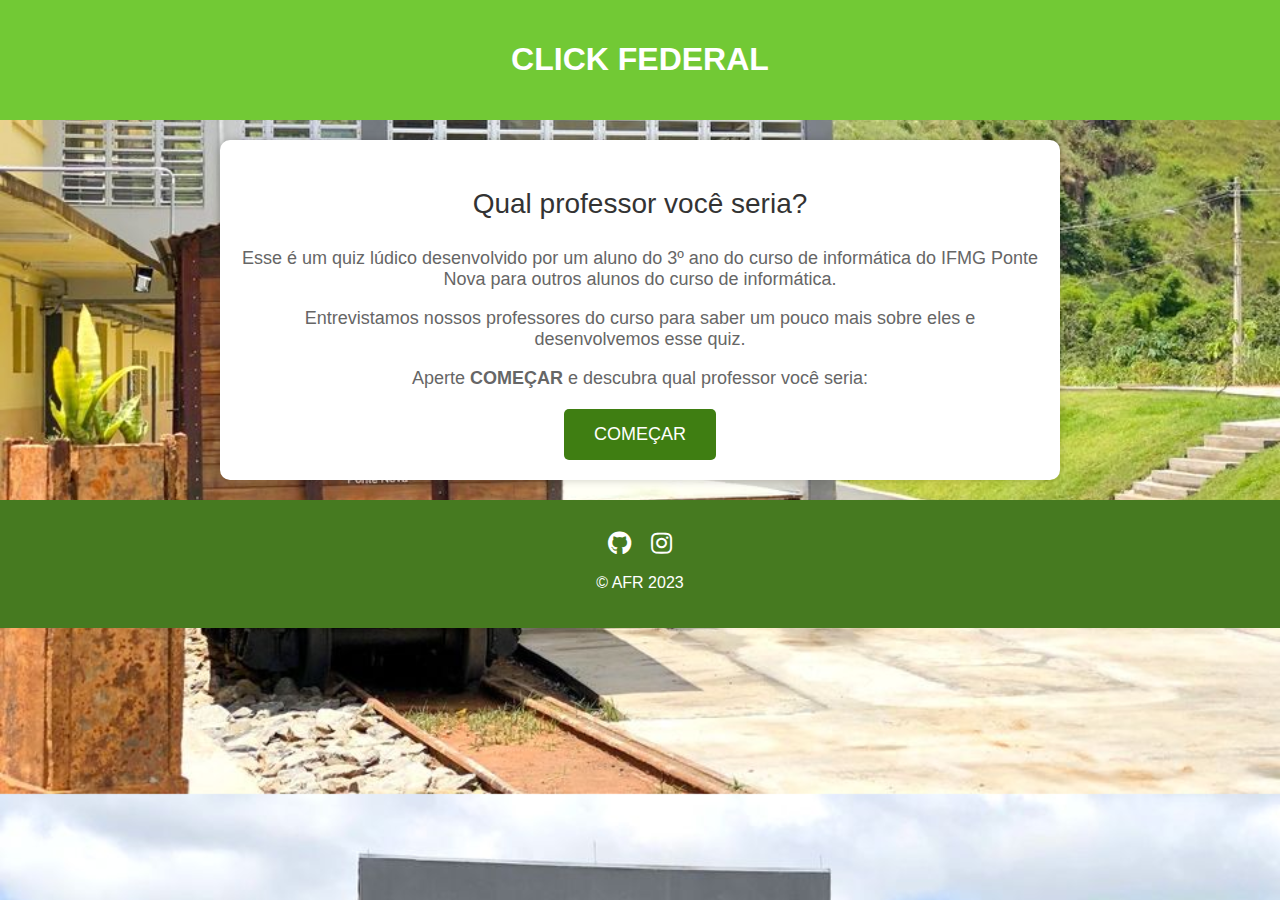
==== index.html @ 673f8a27 "Reorganizar pastas" ====
<!DOCTYPE html>
<html lang="pt-br">

<head>
    <meta charset="UTF-8">
    <meta name="viewport" content="width=device-width, initial-scale=1.0">
    <title>Quiz</title>

    <link rel="stylesheet" href="https://cdnjs.cloudflare.com/ajax/libs/font-awesome/5.15.3/css/all.min.css">
    <link rel="stylesheet" type="text/css" href="/styles/index.css" media="screen" />
    <script src="/scripts/index.js"></script>
</head>

<body>
    <header>
        <h1>CLICK FEDERAL</h1>
    </header>

    <div class="container">
        <div class="subtitle">
            <p>Qual professor você seria?</p>
        </div>
        <div class="description">
            <p>Esse é um quiz lúdico desenvolvido por um aluno do 3º ano do curso de informática do IFMG Ponte Nova
                para outros
                alunos do curso de informática.</p>
            <p>Entrevistamos nossos professores do curso para saber um pouco mais sobre eles e desenvolvemos esse
                quiz.</p>
            <p>Aperte <strong>COMEÇAR</strong> e descubra qual professor você seria:</p>
        </div>

        <a href="quiz.html">
            <button class="start">COMEÇAR</button>
        </a>
    </div>

    <footer>
        <div class="social-icons">
            <a href="https://github.com/axthur" target="_blank" class="icon-link">
                <i class="fab fa-github"></i>
            </a>
            <a href="https://www.instagram.com/fabriarthur_" target="_blank" class="icon-link">
                <i class="fab fa-instagram"></i>
            </a>
        </div>
        <p>&copy; AFR 2023</p>
    </footer>
</body>

</html>
---- styles/index.css ----
body {
    margin: 0;
    padding: 0;
    background-image: url('/assets/background.png');
    background-size: cover;
    background-position: center;
    height: 100%;
    font-family: 'Trebuchet MS', 'Lucida Sans Unicode', 'Lucida Grande', 'Lucida Sans', Arial, sans-serif;
}

header {
    background-color: #72c935;
    color: #fff;
    padding: 20px 0;
    text-align: center;
    width: 100%;
}

footer {
    background-color: #467a20;
    color: #fff;
    padding: 20px 0;
    text-align: center;
    justify-content: flex-end;
}

/*Classes*/
.container {
    background-color: #fff;
    border-radius: 10px;
    box-shadow: 0px 0px 10px rgba(0, 0, 0, 0.2);
    padding: 20px;
    max-width: 800px;
    margin: 20px auto;
    text-align: center;
    justify-content: center;
}

.subtitle {
    font-size: 28px;
    margin-bottom: 10px;
    color: #333;
}

.description {
    font-size: 18px;
    margin-bottom: 20px;
    color: #666;
    text-align: center;
}

.start {
    background-color: #3f7e12;
    border: none;
    color: white;
    padding: 15px 30px;
    font-size: 18px;
    cursor: pointer;
    border-radius: 5px;
    transition: background-color 0.3s;
}

.resultado {
    text-align: center;
    font-size: 40px;
}

.social-icons {
    display: flex;
    align-items: center;
    justify-content: center;
    margin-top: 10px;
}

.icon-link {
    margin: 0 10px;
    color: #ffffff;
    font-size: 24px;
}
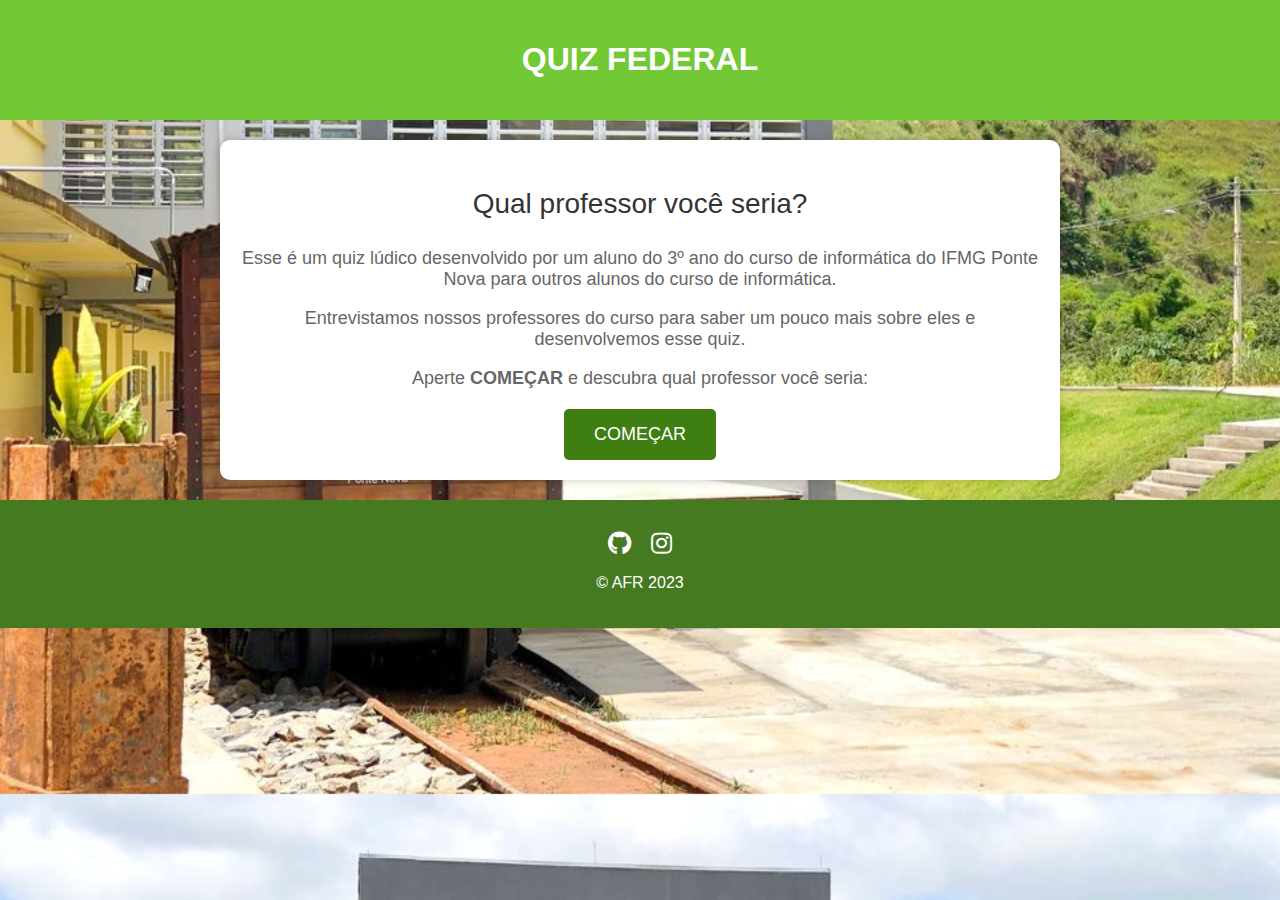
==== commit 827a3c1c: "Corrigir link ao CSS/JS" ====
--- a/index.html
+++ b/index.html
@@ -7,13 +7,13 @@
     <title>Quiz</title>
 
     <link rel="stylesheet" href="https://cdnjs.cloudflare.com/ajax/libs/font-awesome/5.15.3/css/all.min.css">
-    <link rel="stylesheet" type="text/css" href="/styles/index.css" media="screen" />
-    <script src="/scripts/index.js"></script>
+    <link rel="stylesheet" type="text/css" href="styles/index.css" media="screen" />
+    <script src="scripts/index.js"></script>
 </head>
 
 <body>
     <header>
-        <h1>CLICK FEDERAL</h1>
+        <h1>QUIZ FEDERAL</h1>
     </header>
 
     <div class="container">
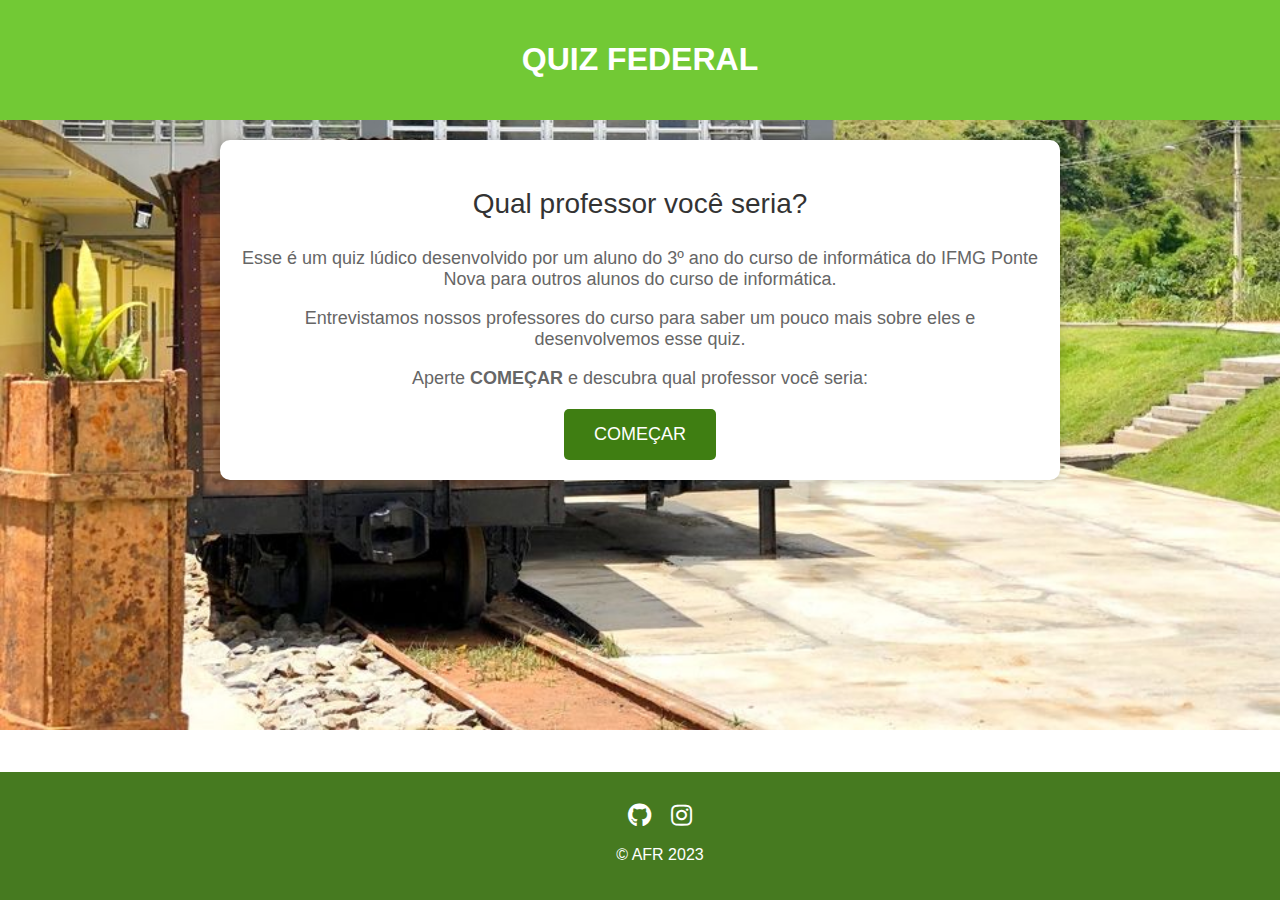
==== commit a8dae616: "Otimizar código" ====
--- a/index.html
+++ b/index.html
@@ -4,11 +4,11 @@
 <head>
     <meta charset="UTF-8">
     <meta name="viewport" content="width=device-width, initial-scale=1.0">
-    <title>Quiz</title>
+    <link rel="icon" type="image/x-icon" href="assets/favicon.png">
+    <title>Quiz Federal</title>
 
     <link rel="stylesheet" href="https://cdnjs.cloudflare.com/ajax/libs/font-awesome/5.15.3/css/all.min.css">
     <link rel="stylesheet" type="text/css" href="styles/index.css" media="screen" />
-    <script src="scripts/index.js"></script>
 </head>
 
 <body>
--- a/styles/index.css
+++ b/styles/index.css
@@ -1,9 +1,10 @@
 body {
     margin: 0;
     padding: 0;
-    background-image: url('/assets/background.png');
+    background: url('/assets/background.png');
     background-size: cover;
     background-position: center;
+    background-repeat: no-repeat;
     height: 100%;
     font-family: 'Trebuchet MS', 'Lucida Sans Unicode', 'Lucida Grande', 'Lucida Sans', Arial, sans-serif;
 }
@@ -19,9 +20,12 @@
 footer {
     background-color: #467a20;
     color: #fff;
-    padding: 20px 0;
+    position: fixed;
+    padding: 20px;
+    left: 0;
+    bottom: 0;
+    width: 100%;
     text-align: center;
-    justify-content: flex-end;
 }
 
 /*Classes*/
